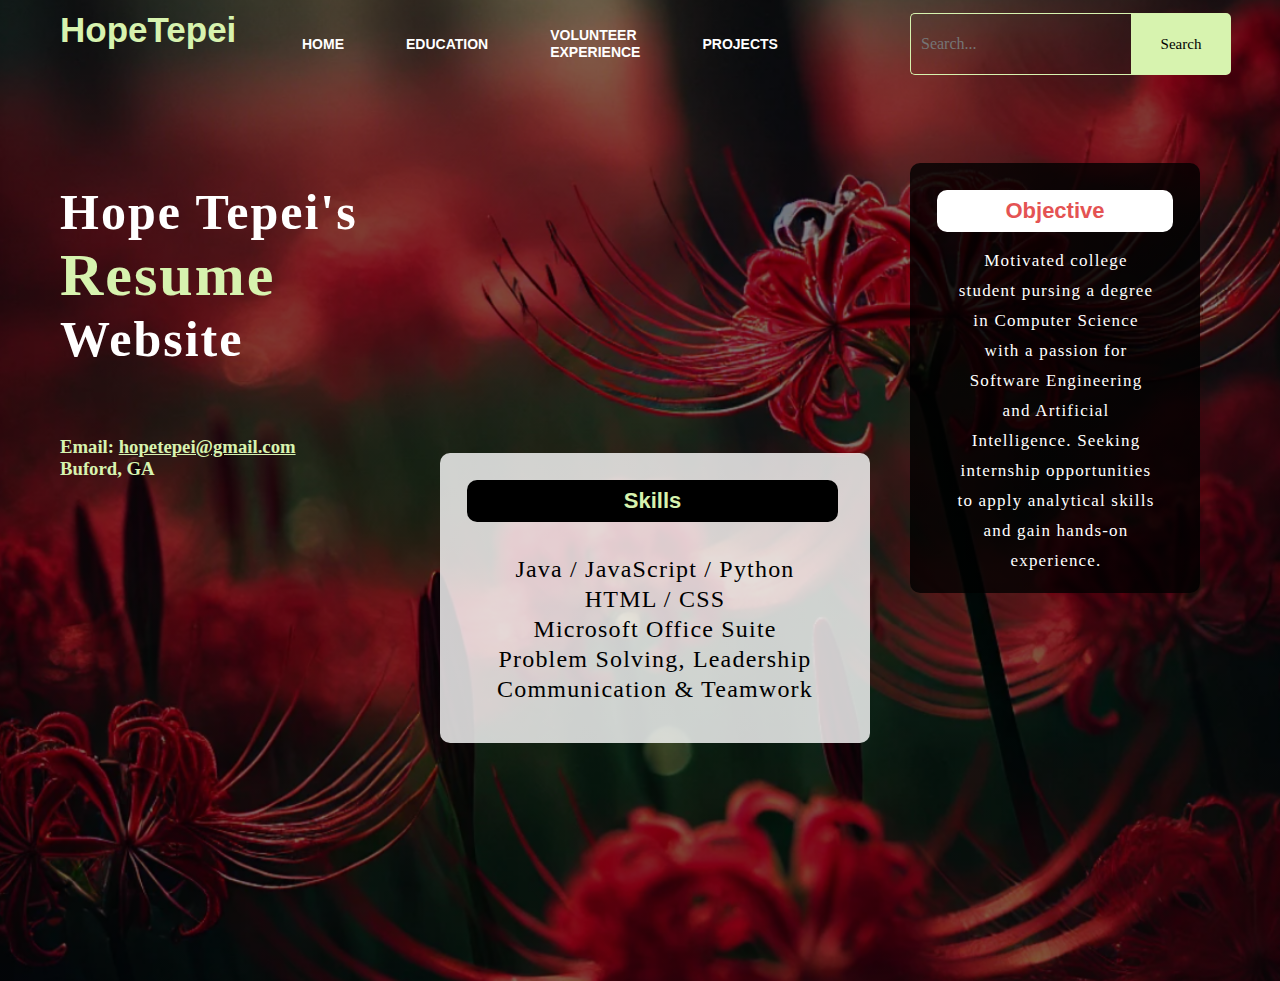
==== index.html @ 0a290df3 "Initial commit" ====
<!DOCTYPE html>
<html lang="en">
<head>
    <title>ResumeWebsite</title>
    <link rel="stylesheet" href="style.css">
</head>
<body>
    <div class = "main">
        <div class="navbar">
            <div class="icon">
                <h2 class="logo">HopeTepei</h2>
            </div>

            <div class="menu">
                <ul>
                    <li><a href="index.html">HOME</a></li>
                    <li><a href="education.html">EDUCATION</a></li>
                    <li><a href="volun.html">VOLUNTEER EXPERIENCE</a></li>
                    <li><a href="project.html">PROJECTS</a></li>
                </ul>
            </div>

            <div class="search">
                <form onsubmit="return searchSite()">
                    <input class="srch" type="text" id="searchInput" placeholder="Search..." >
                    <button class="btn" id="searchBtn" type="submit">Search</button>
                </form>
            </div>

        </div>
        <div class="content">
            <h1>Hope Tepei's <br><span>Resume</span><br> Website</h1>
            
                <br>
                
                <h3 class = "contact">Email: <a href="mailto:hopetepei@gmail.com">hopetepei@gmail.com</a><br> Buford, GA</h3>

                <div class = "form" id = "objective">
                    <h2>Objective</h2>
                    <p class = "par">Motivated college student pursing a degree in Computer Science with a passion for Software Engineering and Artificial Intelligence. 
                        Seeking internship opportunities to apply analytical skills and gain hands-on experience.</p>
                </div>

                <div class = "skill" id="skills">
                    <h2>Skills</h2>
                    <p class = "par">Java / JavaScript / Python<br>HTML / CSS<br>Microsoft Office Suite<br>Problem Solving, Leadership<br>Communication & Teamwork</p>
                </div>
        </div>
    </div>
    <script src="script.js"></script>
</body>
</html>
---- style.css ----
*{
    margin: 0;
    padding: 0;

}

.main{
    width: 100%;
    background: linear-gradient(to top, rgba(0,0,0,0.5)50%, rgba(0,0,0,0.5)50%), url(3.png);
    background-position: center;
    background-size: cover;
    height: 109vh;
}   

.navbar{
    width: 1200px;
    height: 75px;
    margin: auto;
}

.icon{
    width: 200px;
    float: left;
    height: 70px;
}

.logo{
    color: #d7f3af;
    font-size: 35px;
    font-family: Arial; 
    padding-left: 20px;
    float: left;
    padding-top: 10px;
}

.menu{
    width: 400px;
    float: left;
    height: 70px;
}

ul{
    float: left;
    display: flex;
    justify-content: center; 
    align-items: center;
}

ul li{
    list-style: none;
    margin-left: 62px;
    margin-top: 27px;
    font-size: 14px;
}

ul li a{
    text-decoration: none;
    color: #fff;
    font-family: Arial;
    font-weight: bold;
    transition: 0.3s ease-in-out;
}

ul li a:hover{
    color:#e45353;
}

.search{
    width: 330px;
    float: left;
    margin-left: 270px;
}

.srch{
    font-family:'Times New Roman';
    width: 200px;
    height: 40px;
    background: transparent;
    border: 1px solid #d7f3af;
    margin-top: 13px;
    color: #fff;
    border-right: none;
    font-size: 16px;
    float: left;
    padding: 10px;
    border-bottom-left-radius: 5px;
    border-top-left-radius: 5px;
}

.btn{
    width: 100px;
    height: 62px;
    background: #d7f3af;
    border: 2px solid #d7f3af;
    margin-top: 13px;
    color: #000000;
    font-size: 15px;
    font-family: 'Times New Roman';
    border-bottom-right-radius: 5px;
    border-top-right-radius: 5px;
    cursor: pointer;
}

.btn:focus{
    outline: none;
}

.btn:hover{
    color: #e45353;
    transition: 0.2s;
}

.srch:focus{
    outline:none;
}

.content{
    width: 1200px;
    height: auto;
    margin: auto;
    color: #fff;
    position: relative;
}

.content .contact{
    color:#d7f3af;
    padding-left: 20px;
    padding-top: 50px;
}

.content .par{
    padding-left: 20px;
    padding-bottom: 25px;
    font-family: Arial;
    letter-spacing: 1.2px;
    line-height: 30px;
}

.content a{
    color:#d7f3af;
}
.content a:hover{
    color: #e45353;
    transition: 0.1s ease;
}

.content h1{
    font-family: 'Times New Roman';
    font-size: 50px;
    padding-left: 20px;
    margin-top: 9%;
    letter-spacing: 2px;
}

.content .cn{
    width: 160px;
    height: 40px;
    background: #d7f3af;
    border: none;
    margin-bottom: 10px;
    margin-left: 20px;
    font-size: 18px;
    border-radius: 10px;
    cursor: pointer;
    transition: .3s ease;

}

.content .cn a{
    text-decoration: none;
    color:#000;
    transition: .3s ease;
}

.cn:hover{
    background-color: white;
}

.content span{
    color:#d7f3af;
    font-size: 60px;
}

.form{
    width: 240px;
    height: 380px;
    background: linear-gradient(to top, rgba(0,0,0,0.8)50%, rgba(0,0,0,0.8)50%);
    position: absolute; 
    top: -20px;
    left: 870px;
    border-radius: 10px;
    padding: 25px;
}

.form h2{
    width: 220px;
    font-family: sans-serif;
    text-align: center;
    color: #e45353;
    font-size: 22px;
    background-color: #fff;
    border-radius: 10px;
    margin: 2px;
    padding: 8px;
}

.form .par{
    padding-right: 18px;
    padding-top: 12px;
    padding-bottom: 25px;
    font-family: 'Times New Roman';
    letter-spacing: 1.2px;
    line-height: 30px;
    font-size: 17px;
    text-align: center;
}

.skill{
    width: 380px;
    height: 240px;
    background: linear-gradient(to top, rgba(255, 255, 255, 0.8)50%, rgba(255, 255, 255, 0.8)50%);
    position: absolute; 
    top: 270px;
    left: 400px;
    border-radius: 10px;
    padding: 25px;
}

.skill h2{
    width: 355px;
    font-family: sans-serif;
    text-align: center;
    color: #d7f3af;
    font-size: 22px;
    background-color: #000;
    border-radius: 10px;
    margin: 2px;
    padding: 8px;
}

.skill .par{
    padding-right: 20px;
    padding-top: 30px;
    padding-bottom: 25px;
    font-family: 'Times New Roman';
    letter-spacing: 1.2px;
    line-height: 30px;
    font-size: 24px;
    text-align: center;
    color: #000;
}
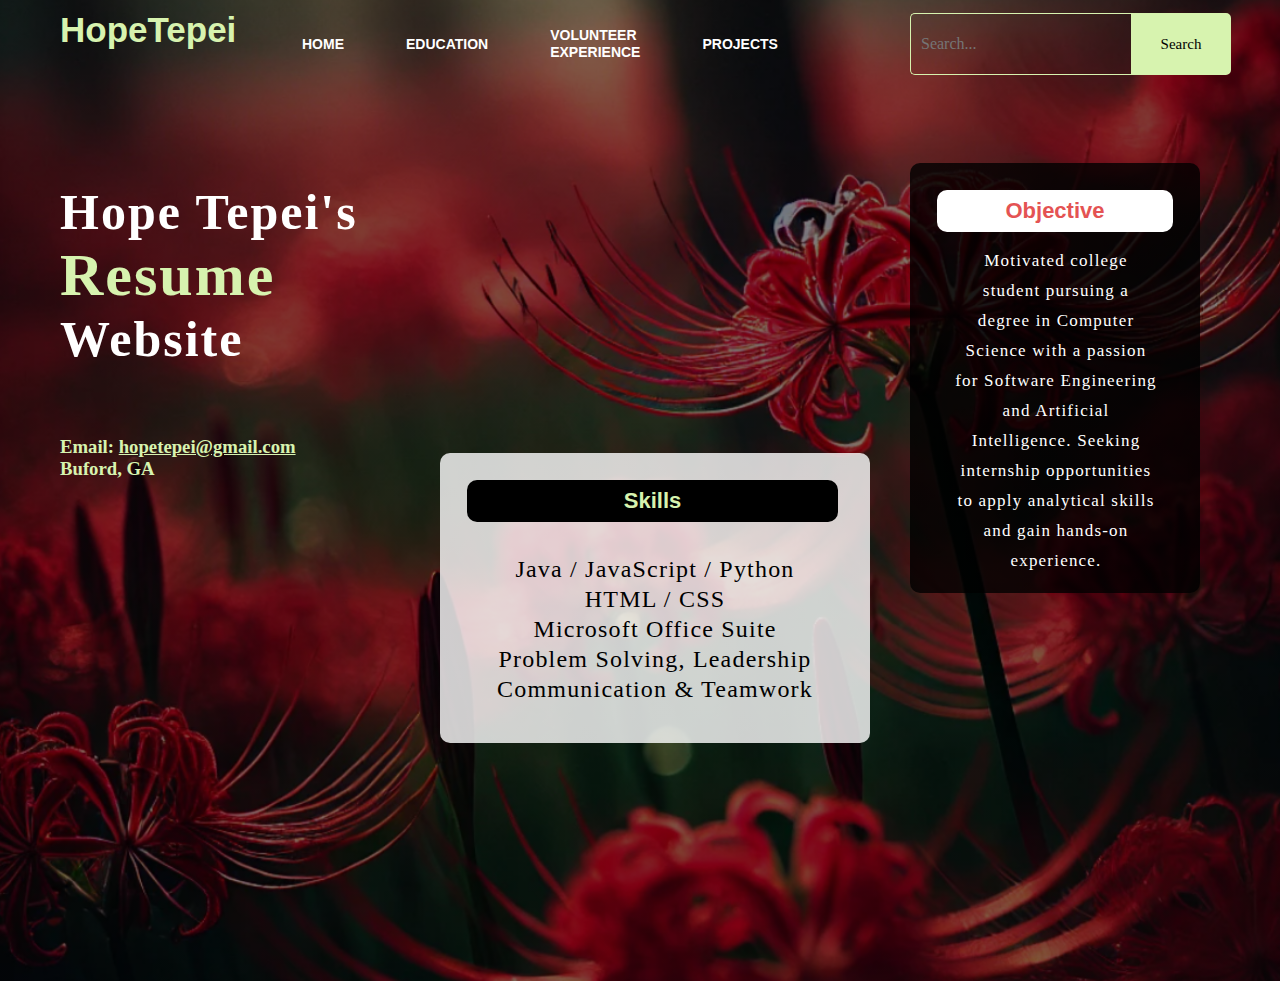
==== commit d00b64ff: "Update index.html" ====
--- a/index.html
+++ b/index.html
@@ -37,7 +37,7 @@
 
                 <div class = "form" id = "objective">
                     <h2>Objective</h2>
-                    <p class = "par">Motivated college student pursing a degree in Computer Science with a passion for Software Engineering and Artificial Intelligence. 
+                    <p class = "par">Motivated college student pursuing a degree in Computer Science with a passion for Software Engineering and Artificial Intelligence. 
                         Seeking internship opportunities to apply analytical skills and gain hands-on experience.</p>
                 </div>
 
@@ -49,4 +49,4 @@
     </div>
     <script src="script.js"></script>
 </body>
-</html>+</html>
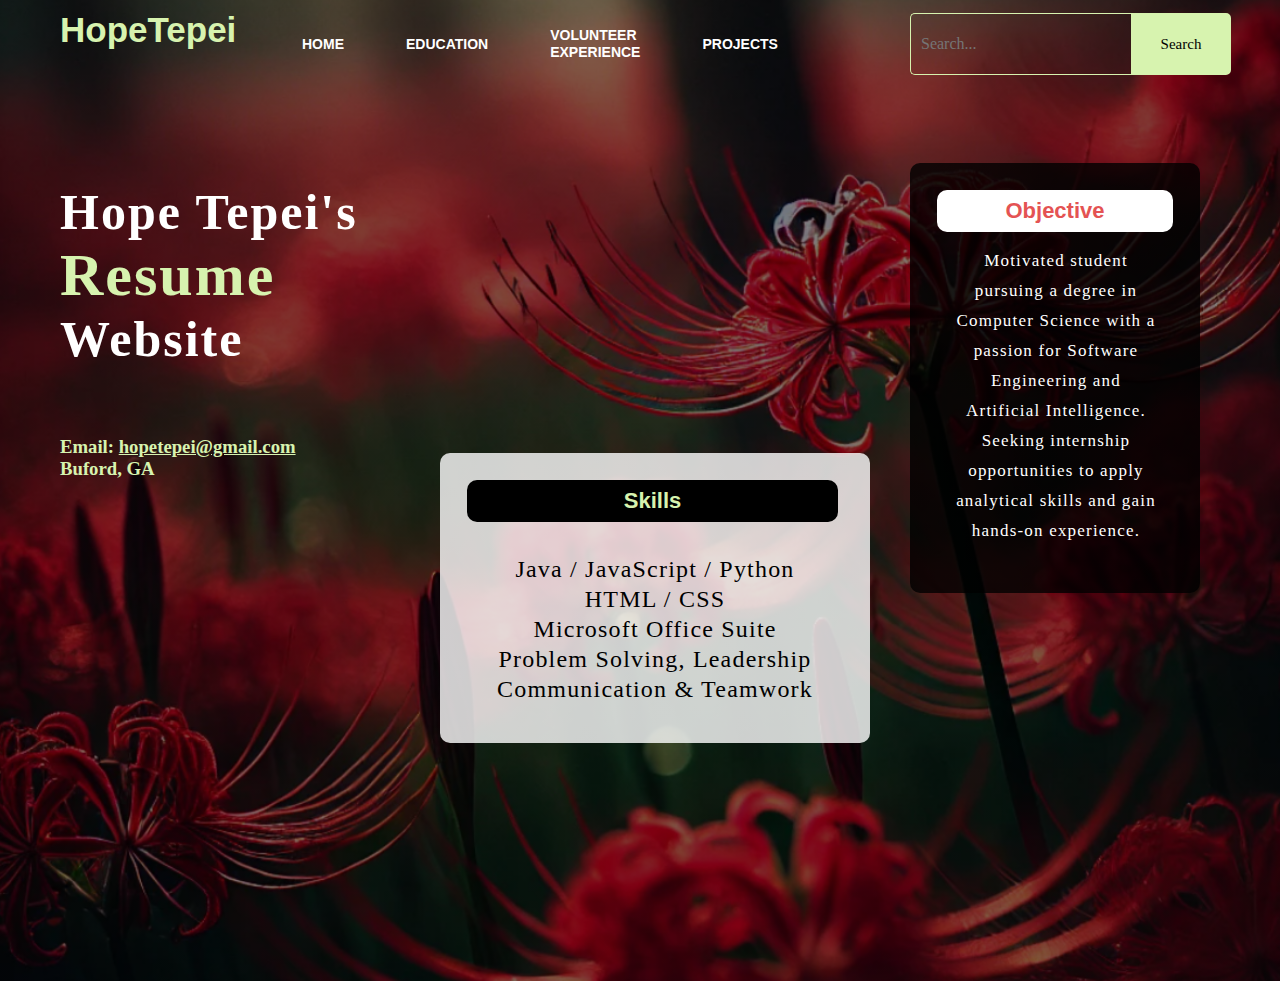
==== commit 61625666: "Update index.html" ====
--- a/index.html
+++ b/index.html
@@ -37,7 +37,7 @@
 
                 <div class = "form" id = "objective">
                     <h2>Objective</h2>
-                    <p class = "par">Motivated college student pursuing a degree in Computer Science with a passion for Software Engineering and Artificial Intelligence. 
+                    <p class = "par">Motivated student pursuing a degree in Computer Science with a passion for Software Engineering and Artificial Intelligence. 
                         Seeking internship opportunities to apply analytical skills and gain hands-on experience.</p>
                 </div>
 
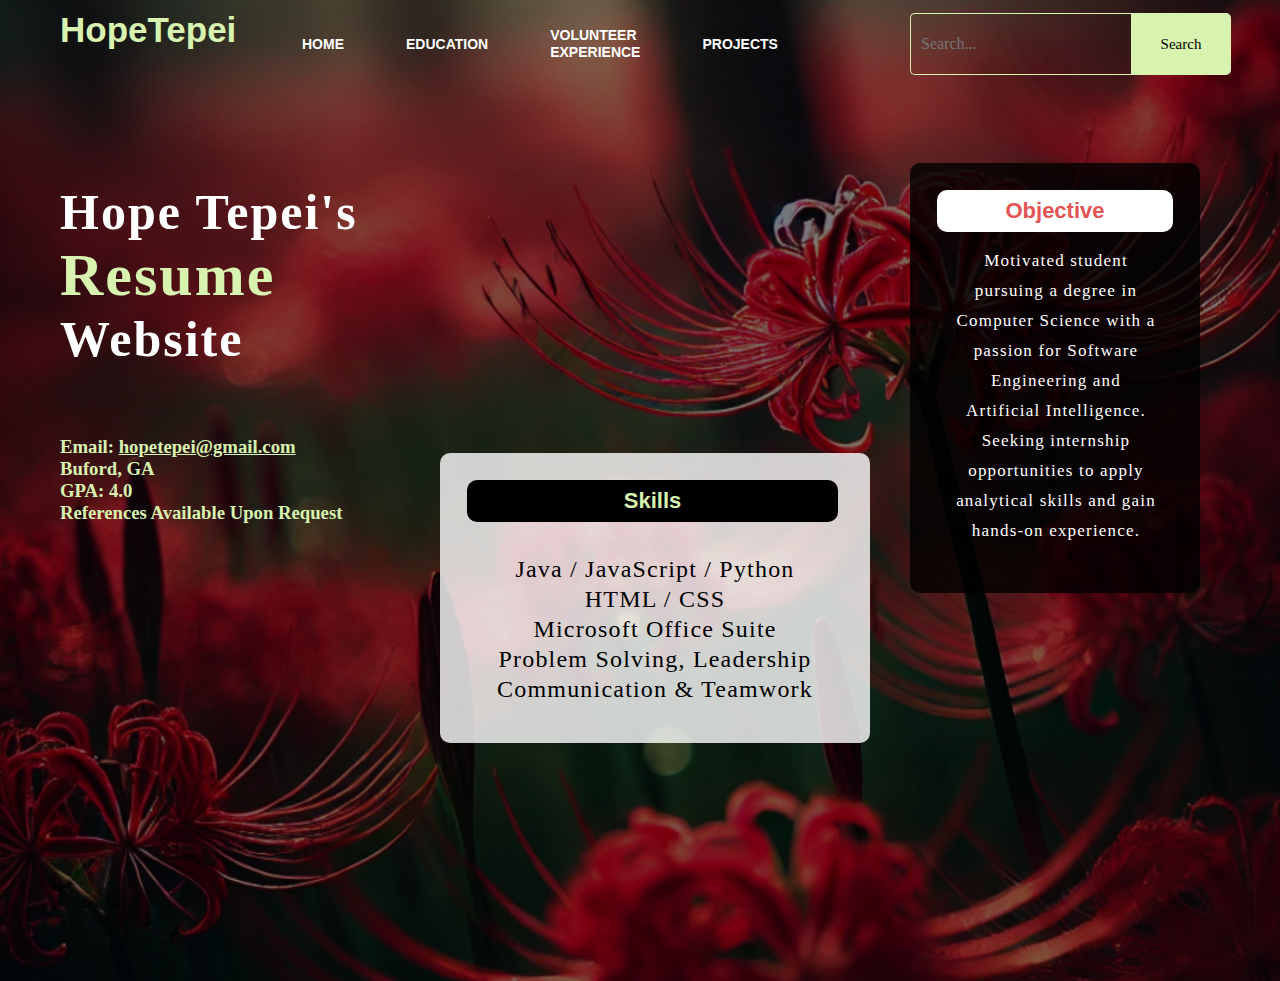
==== commit bf1c9a19: "Update index.html" ====
--- a/index.html
+++ b/index.html
@@ -33,7 +33,7 @@
             
                 <br>
                 
-                <h3 class = "contact">Email: <a href="mailto:hopetepei@gmail.com">hopetepei@gmail.com</a><br> Buford, GA</h3>
+                <h3 class = "contact">Email: <a href="mailto:hopetepei@gmail.com">hopetepei@gmail.com</a><br> Buford, GA<br>GPA: 4.0<br>References Available Upon Request</h3>
 
                 <div class = "form" id = "objective">
                     <h2>Objective</h2>
